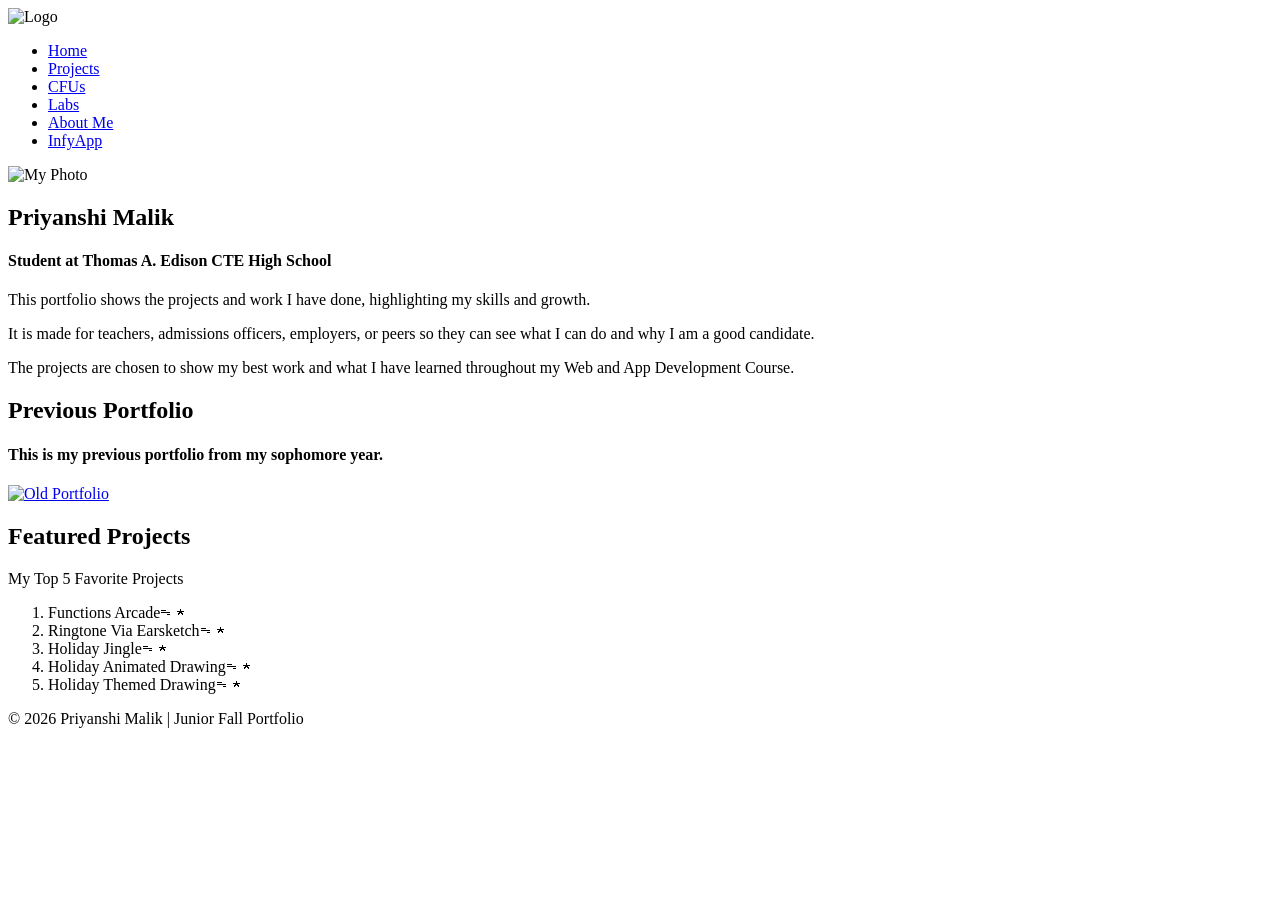
==== index.html @ 67c13017 "Update index.html" ====
<!DOCTYPE html>
<html lang="en">
<head>
  <meta charset="UTF-8" />
  <meta name="viewport" content="width=device-width, initial-scale=1.0" />

  <!-- Update these (from Curator Guide) -->
  <meta name="description" content=" Junior Fall Portfolio for Priyanshi Malik" />
  <meta name="keywords" content= "portfolio, junior, projects, programming, web development" />
  <meta name="author" content="Priyanshi Malik" />

  <title>Priyanshi Malik | Junior Fall Portfolio</title>

  <!-- Main stylesheet -->
  <link rel="stylesheet" href="style.css" />

  <!-- Optional favicon (put your icon file in the same folder) -->
  <link rel="icon" type="image/x-icon" href="Hawaii_Hibiscus_Flower_Outline___Free_Png__Svg__Vector-removebg-preview.png" />

  <!-- Optional fonts (only keep if your CSS uses them) -->
  <link rel="preconnect" href="https://fonts.googleapis.com" />
  <link rel="preconnect" href="https://fonts.gstatic.com" crossorigin />
  <link href="https://fonts.googleapis.com/css2?family=Montserrat:wght@300;400;700&display=swap" rel="stylesheet" />
</head>

<body>

  <!-- NAVBAR -->
  <header>
    <nav class="navbar">
      <div class="navbar-left">
        <!-- Replace logo.png with your own image file -->
        <img src="Hawaii_Hibiscus_Flower_Outline___Free_Png__Svg__Vector-removebg-preview.png" alt=" Logo" />
      </div>

      <ul class="navbar-right">
        <li><a href="index.html">Home</a></li>
        <li><a href="projects.html">Projects</a></li>
        <li><a href="cfus.html">CFUs</a></li>
        <li><a href="labs.html">Labs</a></li>
        <li><a href="contact.html">About Me</a></li>
        <li><a href="infyapp.html">InfyApp</a></li>
      </ul>
    </nav>
  </header>

  <!-- MAIN CONTENT -->
  <main class="home-card">

    <!-- ABOUT / BIO CARD -->
    <section class="resource-card">
      <div class="bio">
        <div class="bio-pic">
          <!-- Replace profile.jpg with your own image file -->
          <img src="image.png" alt=" My Photo" />
        </div>

        <div class="bio-text">
          <h1>Priyanshi Malik</h1>
          <h4>Student at Thomas A. Edison CTE High School</h4>
          <p>This portfolio shows the projects and work I have done, highlighting my skills and growth.</p>
          <p> It is made for teachers, admissions officers, employers, or peers so they can see what I can do and why I am a good candidate.</p>
          <p>The projects are chosen to show my best work and what I have learned throughout my Web and App Development Course.</p>
        </div>
      </div>
    </section>

    <!-- QUICK LINKS CARD (optional) -->
    <section class="resource-card">
      <h2>Previous Portfolio</h2>
      <h4>This is my previous portfolio from my sophomore year. </h4>

      <div class="skill-images">
        <!-- Old portfolio -->
        <a href="https://priyanshim16.github.io/sophmore_portfolioPM/" target="_blank" rel="noopener">
          <div class="picture">
            <img class="link-pic" src="Screenshot_2026-01-13_at_10.49.11_AM-removebg-preview.png" alt="Old Portfolio" />
          </div>
        </a>
      </div>
    </section> 
        

    <!-- PROJECTS SECTION (repeatable blocks) -->
    <section class="resource-card">
      <h2>Featured Projects</h2>
      <p>My Top 5 Favorite Projects</p>
      <ol>
        <li>Functions Arcadeᯓ★</li>
        <li>Ringtone Via Earsketchᯓ★</li>
        <li>Holiday Jingleᯓ★</li>
        <li>Holiday Animated Drawingᯓ★</li>
        <li>Holiday Themed Drawingᯓ★</li>
      </ol>
    </section>


  </main>

  <!-- FOOTER -->
  <footer class="resource-card">
    <p>© <span id="year"></span> Priyanshi Malik | Junior Fall Portfolio</p>
  </footer>

  <script>
    // Auto-updates the year in the footer
    document.getElementById("year").textContent = new Date().getFullYear();
  </script>

</body>
</html>
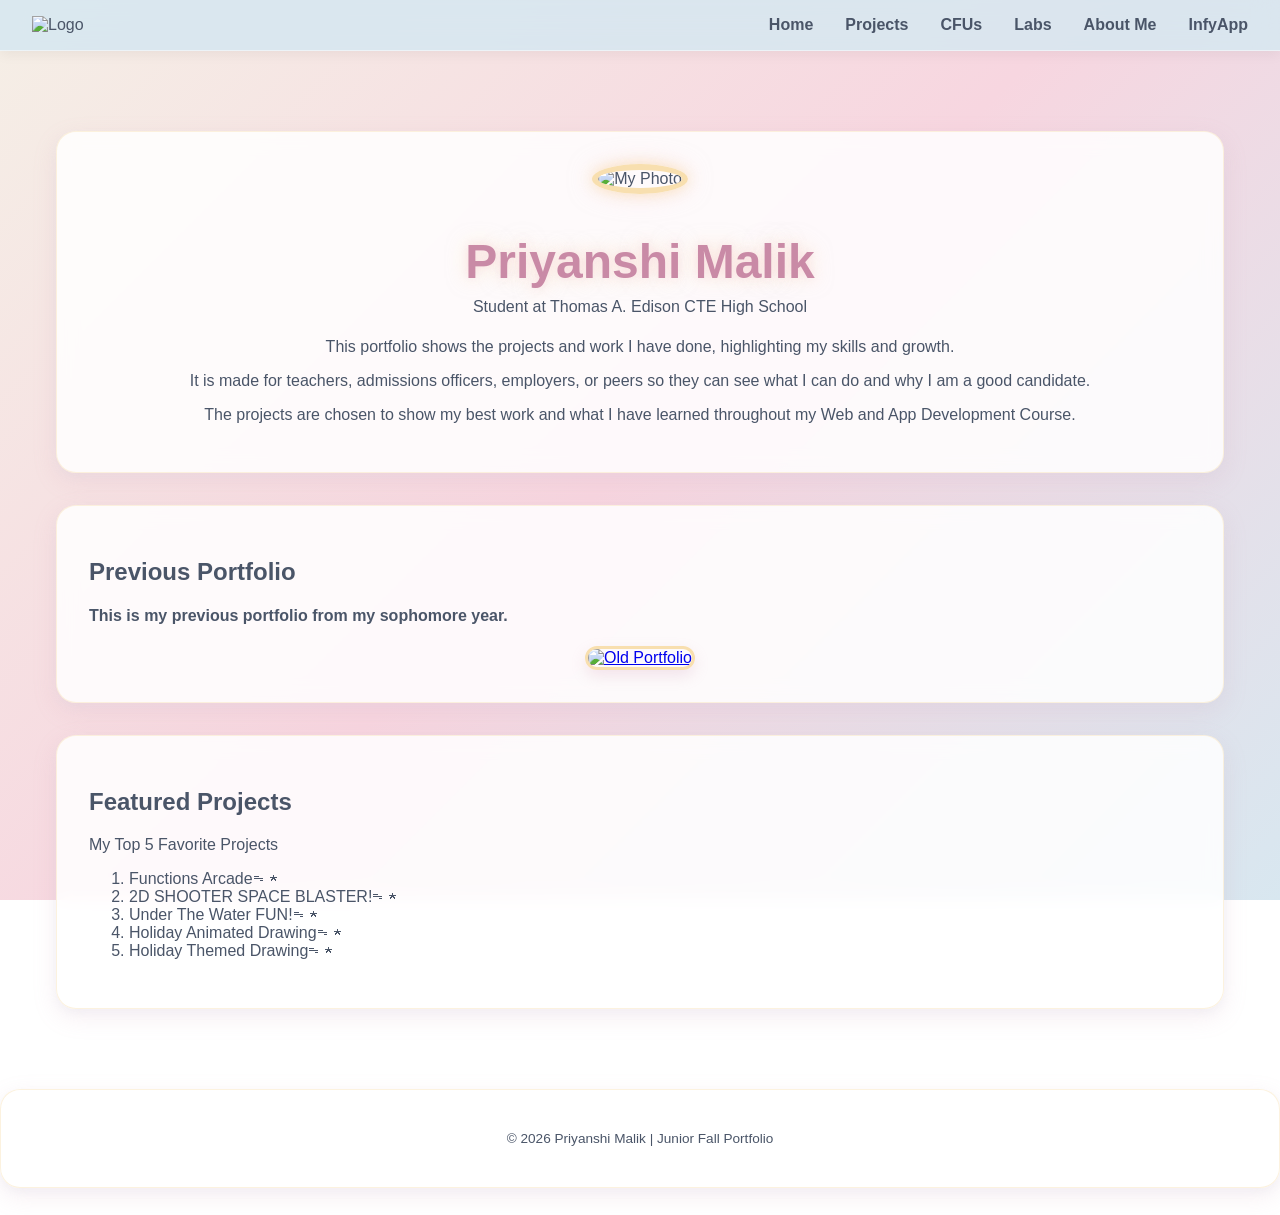
==== commit b8ddbdb6: "Update index.html" ====
--- a/index.html
+++ b/index.html
@@ -87,8 +87,8 @@
       <p>My Top 5 Favorite Projects</p>
       <ol>
         <li>Functions Arcadeᯓ★</li>
-        <li>Ringtone Via Earsketchᯓ★</li>
-        <li>Holiday Jingleᯓ★</li>
+        <li>2D SHOOTER SPACE BLASTER!ᯓ★</li>
+        <li>Under The Water FUN!ᯓ★</li>
         <li>Holiday Animated Drawingᯓ★</li>
         <li>Holiday Themed Drawingᯓ★</li>
       </ol>
--- a/style.css
+++ b/style.css
@@ -0,0 +1,244 @@
+* {
+ box-sizing: border-box;
+}
+
+body {
+ margin: 0;
+ font-family: 'Montserrat', Arial, sans-serif;
+ color: #4A5568;
+
+ background:
+ linear-gradient(
+  135deg,
+  #F5EFE6 0%,
+  #F7D6E0 50%,
+  #D8E7F0 100%
+ );
+
+ background-size: cover;
+ background-attachment: fixed;
+}
+
+.navbar {
+ background: rgba(216, 231, 240, 0.9);
+ backdrop-filter: blur(12px);
+ padding: 1em 2em;
+ display: flex;
+ justify-content: space-between;
+ align-items: center;
+ border-bottom: 1px solid rgba(255,255,255,0.5);
+ box-shadow: 0 4px 12px rgba(0,0,0,0.05);
+}
+
+.navbar-left img {
+ height: 35px;
+}
+
+.navbar-right {
+ list-style: none;
+ display: flex;
+ gap: 2em;
+ margin: 0;
+ padding: 0;
+}
+
+.navbar-right a {
+ color: #4A5568;
+ text-decoration: none;
+ font-weight: bold;
+ transition: all 0.3s ease;
+}
+
+.navbar-right a:hover {
+ color: #4A5568;
+ text-shadow:
+  0 0 8px #F8DFAF,
+  0 0 16px #F7D6E0,
+  0 0 24px #F8DFAF;
+}
+
+.home-card {
+ max-width: 1200px;
+ margin: 2em auto;
+ padding: 1em;
+}
+
+.resource-card {
+ background: rgba(255,255,255,0.85);
+ backdrop-filter: blur(10px);
+ margin: 2em auto;
+ padding: 2em;
+ border-radius: 20px;
+ border: 1px solid rgba(248,223,175,0.4);
+
+ box-shadow:
+  0 8px 25px rgba(201,138,166,0.15),
+  0 4px 10px rgba(216,231,240,0.2);
+
+ transition: transform 0.3s ease;
+}
+
+.resource-card:hover {
+ transform: translateY(-5px);
+}
+
+.bio {
+ display: flex;
+ flex-direction: column;
+ align-items: center;
+ text-align: center;
+}
+
+.bio-pic img {
+ width: 180px;
+ height: 180px;
+ border-radius: 50%;
+ border: 6px solid #F8DFAF;
+ object-fit: cover;
+
+ box-shadow:
+  0 0 15px rgba(248,223,175,0.8),
+  0 0 25px rgba(247,214,224,0.5);
+}
+
+.bio-text h1 {
+ margin-bottom: 0.2em;
+ color: #C98AA6;
+ font-size: 3rem;
+
+ text-shadow:
+  0 0 10px rgba(247,214,224,0.7),
+  0 0 20px rgba(248,223,175,0.5);
+}
+
+.bio-text h4 {
+ margin-top: 0;
+ font-weight: normal;
+ color: #4A5568;
+}
+
+.project {
+ display: flex;
+ gap: 2em;
+ justify-content: center;
+ align-items: center;
+}
+
+.project iframe {
+ width: 100%;
+ max-width: 1000px;
+ height: 750px;
+
+ border: none;
+ border-radius: 15px;
+ background-color: #D8E7F0;
+
+ box-shadow: 0 10px 25px rgba(0,0,0,0.1);
+}
+
+.reflection {
+ flex: 1;
+ background: linear-gradient(
+  135deg,
+  #F7D6E0,
+  #F5EFE6
+ );
+
+ padding: 1.2em;
+ border-radius: 15px;
+
+ box-shadow:
+  0 6px 15px rgba(201,138,166,0.15);
+}
+
+.reflection h3 {
+ margin-top: 0;
+ color: #C98AA6;
+}
+
+.reflection p {
+ font-size: 0.95em;
+ color: #4A5568;
+}
+
+.skill-images {
+ display: flex;
+ justify-content: center;
+ gap: 1.5em;
+ margin-top: 1em;
+ flex-wrap: wrap;
+}
+
+.picture {
+ transition: all 0.3s ease;
+}
+
+.picture:hover {
+ transform: translateY(-8px) scale(1.08);
+}
+
+.link-pic {
+ height: 80px;
+ width: 80px;
+ border-radius: 15px;
+ border: 3px solid #F8DFAF;
+ object-fit: cover;
+
+ box-shadow:
+  0 6px 15px rgba(201,138,166,0.2);
+}
+
+footer {
+ text-align: center;
+ font-size: 0.85em;
+ color: #4A5568;
+ margin-top: 2em;
+}
+
+.page_heading {
+ text-align: center;
+ color: #C98AA6;
+ font-size: 1rem;
+ letter-spacing: 2px;
+
+ text-shadow:
+  0 0 10px rgba(247,214,224,0.7),
+  0 0 20px rgba(248,223,175,0.5);
+}
+
+.picture-size {
+ width: 90px;
+ height: 120px;
+
+ border: 3px solid #F8DFAF;
+ border-radius: 15px;
+
+ margin-bottom: 20px;
+
+ box-shadow:
+  0 6px 15px rgba(201,138,166,0.2);
+}
+
+@media (max-width: 900px) {
+ .project {
+  flex-direction: column;
+ }
+
+ .project iframe {
+  width: 100%;
+  max-width: 100%;
+  height: 500px;
+ }
+}
+
+@media (max-width: 600px) {
+ .navbar {
+  flex-direction: column;
+  gap: 1em;
+ }
+
+ .navbar-right {
+  flex-wrap: wrap;
+  justify-content: center;
+ }
+}
